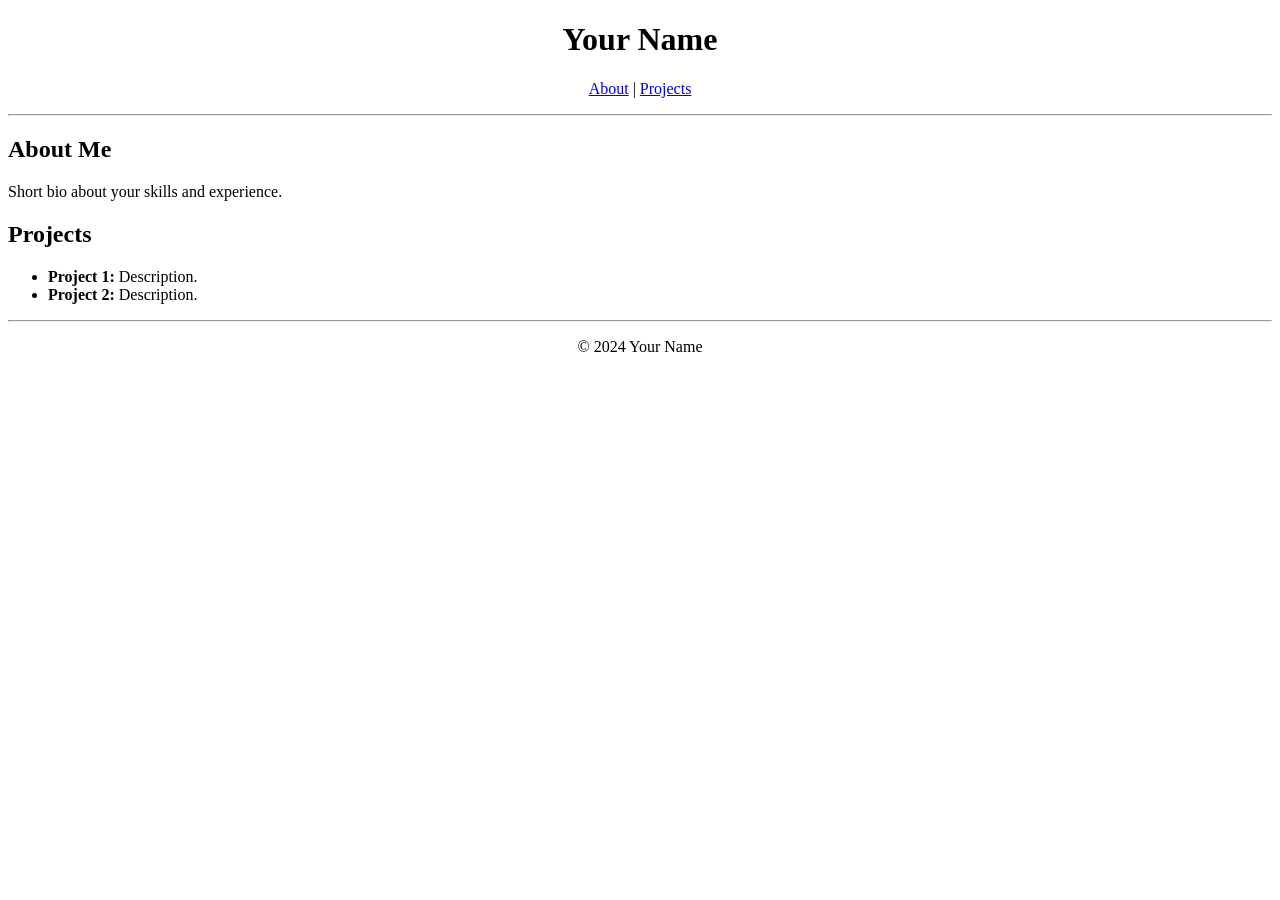
==== index.html @ be07be38 "chore: moved index.html to portfolio" ====
<!DOCTYPE html>
<html lang="en">
<head>
    <meta charset="UTF-8">
    <title>My Portfolio</title>
</head>
<body>
    <header>
        <h1 align="center">Your Name</h1>
        <p align="center"><a href="#about">About</a> | <a href="#projects">Projects</a></p>
    </header>
    <hr>
    <section id="about">
        <h2>About Me</h2>
        <p>Short bio about your skills and experience.</p>
    </section>
    <section id="projects">
        <h2>Projects</h2>
        <ul>
            <li><strong>Project 1:</strong> Description.</li>
            <li><strong>Project 2:</strong> Description.</li>
        </ul>
    </section>
    <hr>
    <footer>
        <p align="center">&copy; 2024 Your Name</p>
    </footer>
</body>
</html>
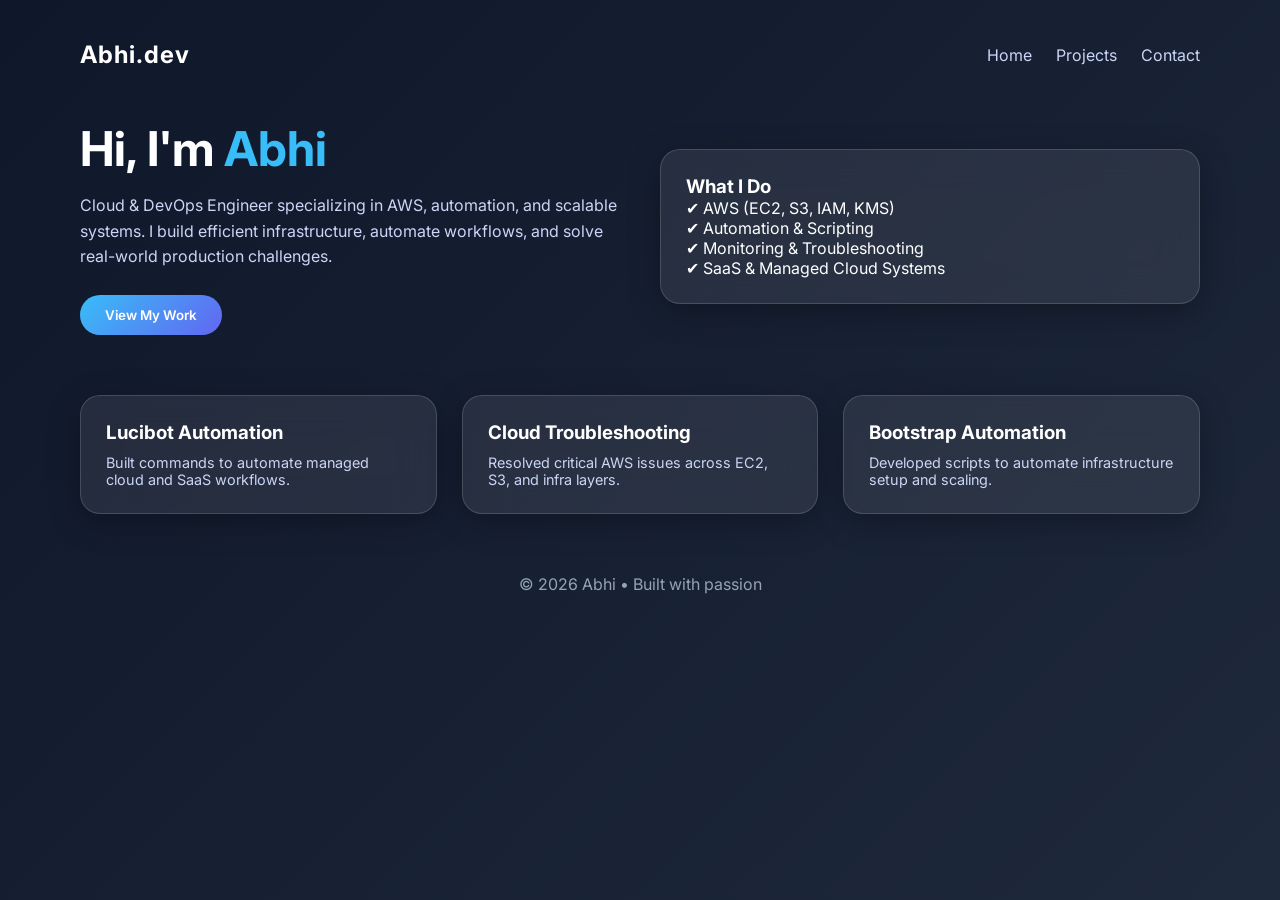
==== commit 6bde1216: "chore: improved index.html" ====
--- a/index.html
+++ b/index.html
@@ -1,29 +1,189 @@
 <!DOCTYPE html>
 <html lang="en">
 <head>
-    <meta charset="UTF-8">
-    <title>My Portfolio</title>
+  <meta charset="UTF-8">
+  <meta name="viewport" content="width=device-width, initial-scale=1.0">
+  <title>Abhi | Cloud & DevOps Engineer</title>
+  <link href="https://fonts.googleapis.com/css2?family=Inter:wght@300;400;600;700&display=swap" rel="stylesheet">
+  <style>
+    * { margin:0; padding:0; box-sizing:border-box; font-family:'Inter',sans-serif; }
+
+    body {
+      height:100vh;
+      background: linear-gradient(135deg,#0f172a,#1e293b);
+      color:white;
+      overflow-x:hidden;
+    }
+
+    .container {
+      padding:40px;
+      max-width:1200px;
+      margin:auto;
+    }
+
+    .glass {
+      background: rgba(255,255,255,0.08);
+      border-radius:20px;
+      backdrop-filter: blur(20px);
+      border:1px solid rgba(255,255,255,0.15);
+      box-shadow:0 8px 32px rgba(0,0,0,0.3);
+      transition: all 0.4s ease;
+    }
+
+    .glass:hover {
+      transform: translateY(-8px) scale(1.02);
+      box-shadow:0 20px 50px rgba(0,0,0,0.5);
+    }
+
+    header {
+      display:flex;
+      justify-content:space-between;
+      align-items:center;
+      margin-bottom:50px;
+    }
+
+    .logo {
+      font-weight:700;
+      font-size:1.5rem;
+      letter-spacing:1px;
+    }
+
+    nav a {
+      margin-left:20px;
+      text-decoration:none;
+      color:#cbd5f5;
+      position:relative;
+    }
+
+    nav a::after {
+      content:"";
+      position:absolute;
+      width:0;
+      height:2px;
+      left:0;
+      bottom:-5px;
+      background:#38bdf8;
+      transition:0.3s;
+    }
+
+    nav a:hover::after { width:100%; }
+
+    .hero {
+      display:grid;
+      grid-template-columns:1fr 1fr;
+      gap:40px;
+      align-items:center;
+    }
+
+    .hero-text h1 {
+      font-size:3rem;
+      margin-bottom:15px;
+    }
+
+    .hero-text span {
+      color:#38bdf8;
+    }
+
+    .hero-text p {
+      color:#cbd5f5;
+      margin-bottom:25px;
+      line-height:1.6;
+    }
+
+    .btn {
+      padding:12px 25px;
+      border-radius:30px;
+      border:none;
+      cursor:pointer;
+      background:linear-gradient(135deg,#38bdf8,#6366f1);
+      color:white;
+      font-weight:600;
+      transition:0.3s;
+    }
+
+    .btn:hover {
+      transform:scale(1.1);
+      box-shadow:0 10px 30px rgba(56,189,248,0.5);
+    }
+
+    .card {
+      padding:25px;
+    }
+
+    .projects {
+      margin-top:60px;
+      display:grid;
+      grid-template-columns:repeat(auto-fit,minmax(250px,1fr));
+      gap:25px;
+    }
+
+    .project h3 { margin-bottom:10px; }
+
+    .project p { color:#cbd5f5; font-size:0.9rem; }
+
+    footer {
+      margin-top:60px;
+      text-align:center;
+      color:#94a3b8;
+    }
+
+    @media(max-width:768px){
+      .hero { grid-template-columns:1fr; }
+    }
+
+  </style>
 </head>
 <body>
-    <header>
-        <h1 align="center">Your Name</h1>
-        <p align="center"><a href="#about">About</a> | <a href="#projects">Projects</a></p>
-    </header>
-    <hr>
-    <section id="about">
-        <h2>About Me</h2>
-        <p>Short bio about your skills and experience.</p>
-    </section>
-    <section id="projects">
-        <h2>Projects</h2>
-        <ul>
-            <li><strong>Project 1:</strong> Description.</li>
-            <li><strong>Project 2:</strong> Description.</li>
-        </ul>
-    </section>
-    <hr>
-    <footer>
-        <p align="center">&copy; 2024 Your Name</p>
-    </footer>
+
+<div class="container">
+
+  <header>
+    <div class="logo">Abhi.dev</div>
+    <nav>
+      <a href="#">Home</a>
+      <a href="#">Projects</a>
+      <a href="#">Contact</a>
+    </nav>
+  </header>
+
+  <section class="hero">
+    <div class="hero-text">
+      <h1>Hi, I'm <span>Abhi</span></h1>
+      <p>Cloud & DevOps Engineer specializing in AWS, automation, and scalable systems. I build efficient infrastructure, automate workflows, and solve real-world production challenges.</p>
+      <button class="btn">View My Work</button>
+    </div>
+
+    <div class="glass card">
+      <h3>What I Do</h3>
+      <p>✔ AWS (EC2, S3, IAM, KMS)</p>
+      <p>✔ Automation & Scripting</p>
+      <p>✔ Monitoring & Troubleshooting</p>
+      <p>✔ SaaS & Managed Cloud Systems</p>
+    </div>
+  </section>
+
+  <section class="projects">
+    <div class="glass card project">
+      <h3>Lucibot Automation</h3>
+      <p>Built commands to automate managed cloud and SaaS workflows.</p>
+    </div>
+
+    <div class="glass card project">
+      <h3>Cloud Troubleshooting</h3>
+      <p>Resolved critical AWS issues across EC2, S3, and infra layers.</p>
+    </div>
+
+    <div class="glass card project">
+      <h3>Bootstrap Automation</h3>
+      <p>Developed scripts to automate infrastructure setup and scaling.</p>
+    </div>
+  </section>
+
+  <footer>
+    © 2026 Abhi • Built with passion
+  </footer>
+
+</div>
+
 </body>
-</html>
+</html>
